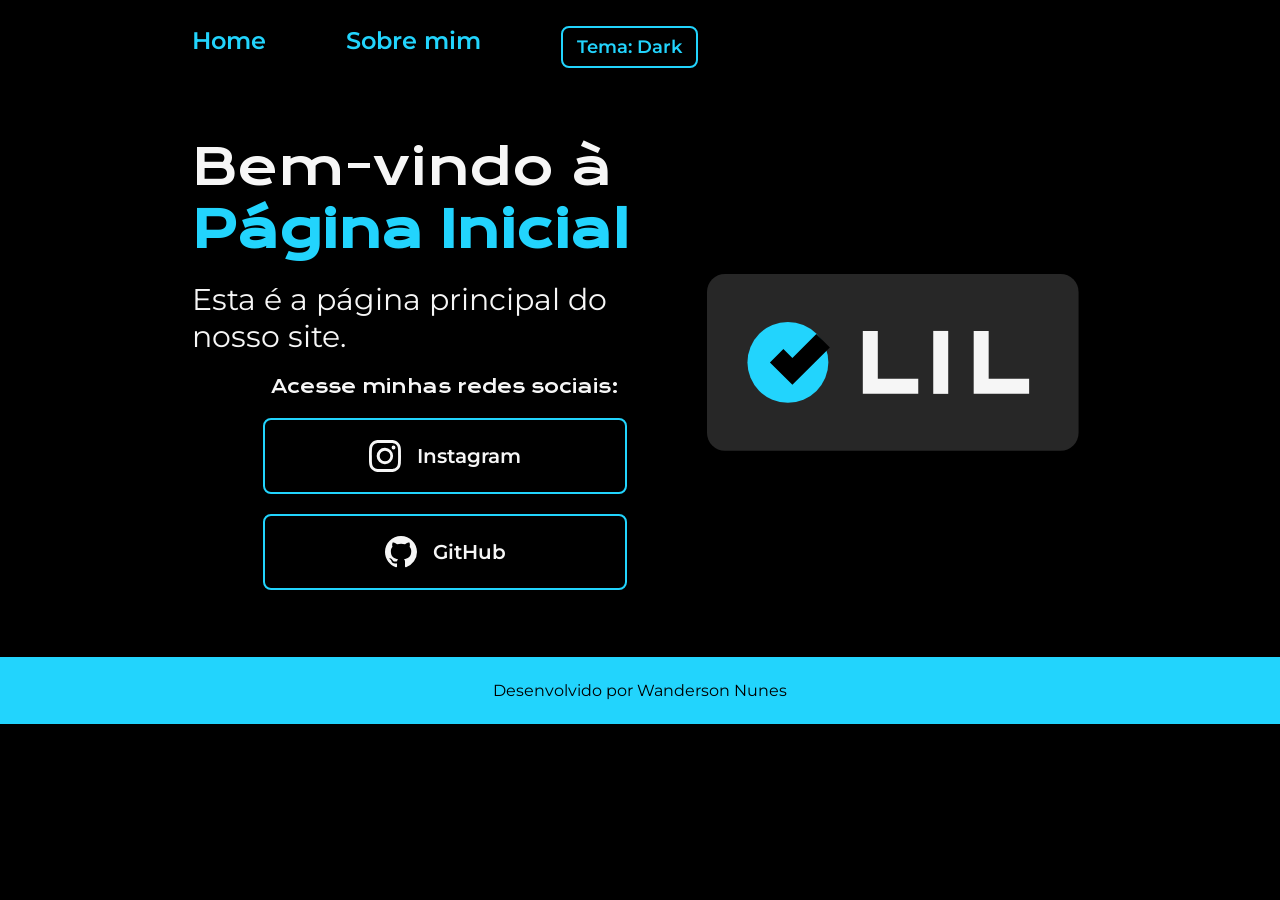
==== index.html @ 1b41ae59 "first commit" ====
<!DOCTYPE html>
<html lang="pt-br">
<head>
    <meta charset="UTF-8">
    <meta name="viewport" content="width=device-width, initial-scale=1.0">
    <title>Página Inicial</title>
    <link rel="stylesheet" href="./styles/style.css">
</head>
<body>
    <header class="cabecalho">
        <nav class="cabecalho__menu">
            <a class="cabecalho__menu__link" href="index.html">Home</a>
            <a class="cabecalho__menu__link" href="about.html">Sobre mim</a>
                    <button class="cabecalho__menu__botao" id="toggleTheme" type="button">Tema: Dark</button>
        </nav>
    </header>
    <main class="apresentacao">
        <section class="apresentacao__conteudo">
            <h1 class="apresentacao__conteudo__titulo">
                Bem-vindo à 
                <strong>
                    Página Inicial
                </strong>
            </h1>
            <p class="apresentacao__conteudo__texto">
                Esta é a página principal do nosso site.
            </p>
            <div class="apresentacao__conteudo__links">
                <h2 class="apresentacao__conteudo__links__subtitulo">Acesse minhas redes sociais:</h2>
                <a class="apresentacao__conteudo__links_link" href="https://www.instagram.com/wandersonkent22">
                    <!-- <img src="./assets/instagram.png" alt="Instagram" class="icone_instagram"> -->
                    <svg xmlns="http://www.w3.org/2000/svg" width="32" height="32" fill="currentColor" class="bi bi-instagram" viewBox="0 0 16 16">
                        <path d="M8 0C5.829 0 5.556.01 4.703.048 3.85.088 3.269.222 2.76.42a3.9 3.9 0 0 0-1.417.923A3.9 3.9 0 0 0 .42 2.76C.222 3.268.087 3.85.048 4.7.01 5.555 0 5.827 0 8.001c0 2.172.01 2.444.048 3.297.04.852.174 1.433.372 1.942.205.526.478.972.923 1.417.444.445.89.719 1.416.923.51.198 1.09.333 1.942.372C5.555 15.99 5.827 16 8 16s2.444-.01 3.298-.048c.851-.04 1.434-.174 1.943-.372a3.9 3.9 0 0 0 1.416-.923c.445-.445.718-.891.923-1.417.197-.509.332-1.09.372-1.942C15.99 10.445 16 10.173 16 8s-.01-2.445-.048-3.299c-.04-.851-.175-1.433-.372-1.941a3.9 3.9 0 0 0-.923-1.417A3.9 3.9 0 0 0 13.24.42c-.51-.198-1.092-.333-1.943-.372C10.443.01 10.172 0 7.998 0zm-.717 1.442h.718c2.136 0 2.389.007 3.232.046.78.035 1.204.166 1.486.275.373.145.64.319.92.599s.453.546.598.92c.11.281.24.705.275 1.485.039.843.047 1.096.047 3.231s-.008 2.389-.047 3.232c-.035.78-.166 1.203-.275 1.485a2.5 2.5 0 0 1-.599.919c-.28.28-.546.453-.92.598-.28.11-.704.24-1.485.276-.843.038-1.096.047-3.232.047s-2.39-.009-3.233-.047c-.78-.036-1.203-.166-1.485-.276a2.5 2.5 0 0 1-.92-.598 2.5 2.5 0 0 1-.6-.92c-.109-.281-.24-.705-.275-1.485-.038-.843-.046-1.096-.046-3.233s.008-2.388.046-3.231c.036-.78.166-1.204.276-1.486.145-.373.319-.64.599-.92s.546-.453.92-.598c.282-.11.705-.24 1.485-.276.738-.034 1.024-.044 2.515-.045zm4.988 1.328a.96.96 0 1 0 0 1.92.96.96 0 0 0 0-1.92m-4.27 1.122a4.109 4.109 0 1 0 0 8.217 4.109 4.109 0 0 0 0-8.217m0 1.441a2.667 2.667 0 1 1 0 5.334 2.667 2.667 0 0 1 0-5.334"/>
                    </svg>                     
                    Instagram
                </a>
                <a class="apresentacao__conteudo__links_link" href="https://github.com/W4nd3v">
                    <!-- <img src="./assets/github.png" alt="GitHub" class="icone_github"> -->
                    <svg xmlns="http://www.w3.org/2000/svg" width="32" height="32" fill="currentColor" class="bi bi-github" viewBox="0 0 16 16">
                        <path d="M8 0C3.58 0 0 3.58 0 8c0 3.54 2.29 6.53 5.47 7.59.4.07.55-.17.55-.38 0-.19-.01-.82-.01-1.49-2.01.37-2.53-.49-2.69-.94-.09-.23-.48-.94-.82-1.13-.28-.15-.68-.52-.01-.53.63-.01 1.08.58 1.23.82.72 1.21 1.87.87 2.33.66.07-.52.28-.87.51-1.07-1.78-.2-3.64-.89-3.64-3.95 0-.87.31-1.59.82-2.15-.08-.2-.36-1.02.08-2.12 0 0 .67-.21 2.2.82.64-.18 1.32-.27 2-.27s1.36.09 2 .27c1.53-1.04 2.2-.82 2.2-.82.44 1.1.16 1.92.08 2.12.51.56.82 1.27.82 2.15 0 3.07-1.87 3.75-3.65 3.95.29.25.54.73.54 1.48 0 1.07-.01 1.93-.01 2.2 0 .21.15.46.55.38A8.01 8.01 0 0 0 16 8c0-4.42-3.58-8-8-8"/>
                    </svg>                     
                    GitHub
                </a>
            </div>
        </section>
        <svg class="heroSvg" viewBox="0 0 520 260" role="img" aria-label="Ilustração (SVG) que muda de cor com o tema">
            <rect x="12" y="12" width="496" height="236" rx="24" class="heroBg"/>
            <circle cx="120" cy="130" r="54" class="heroAccent"/>
            <path d="M220 172V88h20v64h54v20h-74z" class="heroText"/>
            <path d="M314 172V88h20v84h-20z" class="heroText"/>
            <path d="M368 172V88h20v64h54v20h-74z" class="heroText"/>
            <path d="M96 130l18-18 12 12 32-32 18 18-50 50-30-30z" class="heroCheck"/>
        </svg>
    </main>
    <footer class="rodape">
        Desenvolvido por Wanderson Nunes
    </footer>
    <script src="./scripts/theme.js"></script>
</body>
</html>
---- styles/style.css ----
@import url('https://fonts.googleapis.com/css2?family=Krona+One&family=Montserrat:ital,wght@0,100..900;1,100..900&display=swap');

:root {
    --cor-primaria: #000000; 
    --cor-secundaria: #F6F6F6; 
    --cor-destaque: #22d4fd; 
    --cor-transicao: #272727;

    --fonte-primaria: 'Krona One', sans-serif;
    --fonte-secundaria: 'Montserrat', sans-serif;
}

/* =========================
   TEMAS (paletas)
   Troca automática quando <html data-theme="...">
   ========================= */

/* Tema claro */
html[data-theme="light"] {
    --cor-primaria: #ffffff;
    --cor-secundaria: #111827;
    --cor-destaque: #2563eb;
    --cor-transicao: #e5e7eb;
}

/* Tema roxo */
html[data-theme="purple"] {
    --cor-primaria: #0b0614;
    --cor-secundaria: #f5f3ff;
    --cor-destaque: #a855f7;
    --cor-transicao: #241233;
}

/* Tema verde (extra de exemplo) */
html[data-theme="green"] {
    --cor-primaria: #041b12;
    --cor-secundaria: #F6F6F6;
    --cor-destaque: #10b981;
    --cor-transicao: #063026;
}

/* Transição suave ao trocar de tema */
body {
    transition: background-color .25s, color .25s;
}


* {
    margin: 0; /* Remove as margens padrão de todos os elementos */
    padding: 0; /* Remove o preenchimento padrão de todos os elementos */

}

.cabecalho {
    padding: 2% 0% 0% 15% ;

}

.cabecalho__menu {
    display: flex; /* Define o layout como flexível para organizar os elementos em linha ou coluna */
    gap: 80px; /* Adiciona um espaço de 80 pixels entre os itens do menu */

}

.cabecalho__menu__link {
    font-family: var(--fonte-secundaria);
    font-size: 24px;
    font-weight: 600;
    text-decoration: none; /* Remove a decoração de texto (sublinhado) dos links */
    color: var(--cor-destaque);

}

.apresentacao {
    display: flex; /* Define o layout como flexível para organizar os elementos em linha ou coluna */
    align-items: center; /* Alinha os itens ao centro horizontalmente */
    justify-content: space-between;
    margin: 5.25% 15%;

}

/* Usanddo para limitar o comprimento máximo de caracteres da linha */
.apresentacao__conteudo {
    width: 520px;
    display: flex;
    flex-direction: column;
    gap: 20px;
}

.apresentacao__conteudo__titulo {
    font-size: 50px;
    font-family: var(--fonte-primaria);
    font-weight: 400;
}

.apresentacao__conteudo__texto {
    font-size: 30px;
    font-family: var(--fonte-secundaria);
    font-optical-sizing: auto;
    font-weight: 400;
    font-style: normal;    
}

.apresentacao__conteudo__links{
    display: flex;
    flex-direction: column;
    justify-content: space-between;
    align-items: center;
    gap: 20px;
}

.apresentacao__conteudo__links__subtitulo {
    font-size: 18px;
    font-family: var(--fonte-primaria);
    font-weight: 400;
}

.apresentacao__conteudo__links_link {
    display: flex;
    justify-content: center;
    gap: 16px;
    border: 2px solid var(--cor-destaque);
    width: 360px;
    text-align: center;
    border-radius: 8px;
    font-size: 20px;
    font-weight: 600;
    padding: 20px 0;
    text-decoration: none;
    color: var(--cor-secundaria);
    font-family: var(--fonte-secundaria);
    align-items: center;

}

.apresentacao__conteudo__links_link:hover {
    background-color: var(--cor-transicao);
    color: var(--cor-primaria);
    /* transition: 0.3s ease-in-out; */
}

/* ### QUANDO PASSA O MOUSE MUDA A COR E A IMAGEM */
.apresentacao__conteudo__links_link:hover .icone_instagram {
    content: url("../assets/instagram_PRETO.png");
}

.apresentacao__conteudo__links_link:hover .icone_github {
    content: url("../assets/github_PRETO.png");
}

body {
    /* height: 100vh; Define a altura do corpo para ocupar toda a altura da janela de visualização */
    box-sizing: border-box; /* Define o modelo de caixa para incluir bordas e preenchimento sem sobresair do limite estabelecido*/
    background-color: var(--cor-primaria); /* Define a cor de fundo como preto */
    color: var(--cor-secundaria); /* Define a cor do texto como branco */   

}

.titulo-destaque {
    color: var(--cor-destaque); /* Define a cor do título de destaque como marrom escuro */
}

strong {
    color: var(--cor-destaque); /* Define a cor do texto em negrito como marrom escuro */
}

.rodape {
    padding: 24px;
    color: var(--cor-primaria);
    background-color: var(--cor-destaque);
    text-align: center;
    font-family: var(--fonte-secundaria);
    font-weight: 400;
}


/* Botão de tema no menu */
.cabecalho__menu__botao {
    background: transparent;
    border: 2px solid var(--cor-destaque);
    color: var(--cor-destaque);
    font-family: var(--fonte-secundaria);
    font-size: 18px;
    font-weight: 600;
    padding: 8px 14px;
    border-radius: 8px;
    cursor: pointer;
}

.cabecalho__menu__botao:hover {
    background: var(--cor-transicao);
}


/* SVG que muda de cor com o tema (porque usa variáveis) */
.heroSvg{
    width: 400px;
    max-width: 100%;
    height: auto;
}

.heroBg{ fill: var(--cor-transicao); }
.heroAccent{ fill: var(--cor-destaque); }
.heroText{ fill: var(--cor-secundaria); }
.heroCheck{ fill: var(--cor-primaria); }
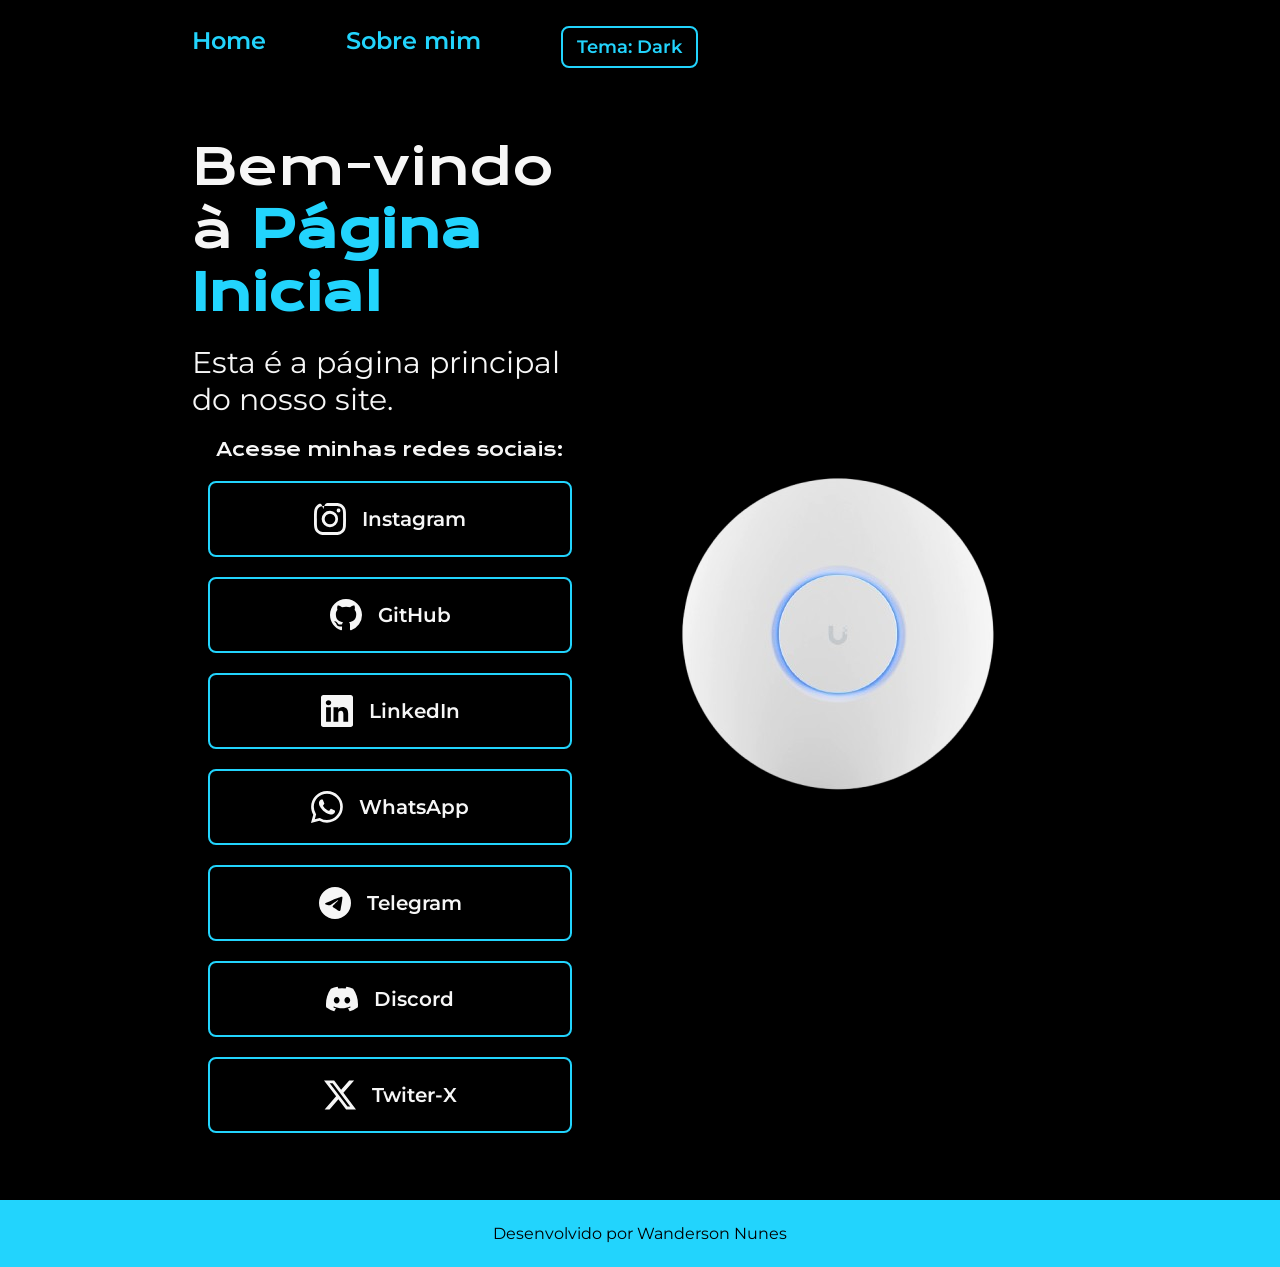
==== commit aefa9c1f: "Mais botões" ====
--- a/index.html
+++ b/index.html
@@ -27,30 +27,60 @@
             </p>
             <div class="apresentacao__conteudo__links">
                 <h2 class="apresentacao__conteudo__links__subtitulo">Acesse minhas redes sociais:</h2>
-                <a class="apresentacao__conteudo__links_link" href="https://www.instagram.com/wandersonkent22">
-                    <!-- <img src="./assets/instagram.png" alt="Instagram" class="icone_instagram"> -->
+                <a class="apresentacao__conteudo__links_link" href="https://www.instagram.com/wandersonkent22" target="_blank">
                     <svg xmlns="http://www.w3.org/2000/svg" width="32" height="32" fill="currentColor" class="bi bi-instagram" viewBox="0 0 16 16">
-                        <path d="M8 0C5.829 0 5.556.01 4.703.048 3.85.088 3.269.222 2.76.42a3.9 3.9 0 0 0-1.417.923A3.9 3.9 0 0 0 .42 2.76C.222 3.268.087 3.85.048 4.7.01 5.555 0 5.827 0 8.001c0 2.172.01 2.444.048 3.297.04.852.174 1.433.372 1.942.205.526.478.972.923 1.417.444.445.89.719 1.416.923.51.198 1.09.333 1.942.372C5.555 15.99 5.827 16 8 16s2.444-.01 3.298-.048c.851-.04 1.434-.174 1.943-.372a3.9 3.9 0 0 0 1.416-.923c.445-.445.718-.891.923-1.417.197-.509.332-1.09.372-1.942C15.99 10.445 16 10.173 16 8s-.01-2.445-.048-3.299c-.04-.851-.175-1.433-.372-1.941a3.9 3.9 0 0 0-.923-1.417A3.9 3.9 0 0 0 13.24.42c-.51-.198-1.092-.333-1.943-.372C10.443.01 10.172 0 7.998 0zm-.717 1.442h.718c2.136 0 2.389.007 3.232.046.78.035 1.204.166 1.486.275.373.145.64.319.92.599s.453.546.598.92c.11.281.24.705.275 1.485.039.843.047 1.096.047 3.231s-.008 2.389-.047 3.232c-.035.78-.166 1.203-.275 1.485a2.5 2.5 0 0 1-.599.919c-.28.28-.546.453-.92.598-.28.11-.704.24-1.485.276-.843.038-1.096.047-3.232.047s-2.39-.009-3.233-.047c-.78-.036-1.203-.166-1.485-.276a2.5 2.5 0 0 1-.92-.598 2.5 2.5 0 0 1-.6-.92c-.109-.281-.24-.705-.275-1.485-.038-.843-.046-1.096-.046-3.233s.008-2.388.046-3.231c.036-.78.166-1.204.276-1.486.145-.373.319-.64.599-.92s.546-.453.92-.598c.282-.11.705-.24 1.485-.276.738-.034 1.024-.044 2.515-.045zm4.988 1.328a.96.96 0 1 0 0 1.92.96.96 0 0 0 0-1.92m-4.27 1.122a4.109 4.109 0 1 0 0 8.217 4.109 4.109 0 0 0 0-8.217m0 1.441a2.667 2.667 0 1 1 0 5.334 2.667 2.667 0 0 1 0-5.334"/>
+                        <path d="M8 0C5.829 0 5.556.01 4.7 03.048 3.85.088 3.269.222 2.76.42a3.9 3.9 0 0 0-1.417.923A3.9 3.9 0 0 0 .42 2.76C.222 3.268.087 3.85.048 4.7.01 5.555 0 5.827 0 8.001c0 2.172.01 2.444.048 3.297.04.852.174 1.433.372 1.942.205.526.478.972.923 1.417.444.445.89.719 1.416.923.51.198 1.09.333 1.942.372C5.555 15.99 5.827 16 8 16s2.444-.01 3.298-.048c.851-.04 1.434-.174 1.943-.372a3.9 3.9 0 0 0 1.416-.923c.445-.445.718-.891.923-1.417.197-.509.332-1.09.372-1.942C15.99 10.445 16 10.173 16 8s-.01-2.445-.048-3.299c-.04-.851-.175-1.433-.372-1.941a3.9 3.9 0 0 0-.923-1.417A3.9 3.9 0 0 0 13.24.42c-.51-.198-1.092-.333-1.943-.372C10.443.01 10.172 0 7.998 0zm-.717 1.442h.718c2.136 0 2.389.007 3.232.046.78.035 1.204.166 1.486.275.373.145.64.319.92.599s.453.546.598.92c.11.281.24.705.275 1.485.039.843.047 1.096.047 3.231s-.008 2.389-.047 3.232c-.035.78-.166 1.203-.275 1.485a2.5 2.5 0 0 1-.599.919c-.28.28-.546.453-.92.598-.28.11-.704.24-1.485.276-.843.038-1.096.047-3.232.047s-2.39-.009-3.233-.047c-.78-.036-1.203-.166-1.485-.276a2.5 2.5 0 0 1-.92-.598 2.5 2.5 0 0 1-.6-.92c-.109-.281-.24-.705-.275-1.485-.038-.843-.046-1.096-.046-3.233s.008-2.388.046-3.231c.036-.78.166-1.204.276-1.486.145-.373.319-.64.599-.92s.546-.453.92-.598c.282-.11.705-.24 1.485-.276.738-.034 1.024-.044 2.515-.045zm4.988 1.328a.96.96 0 1 0 0 1.92.96.96 0 0 0 0-1.92m-4.27 1.122a4.109 4.109 0 1 0 0 8.217 4.109 4.109 0 0 0 0-8.217m0 1.441a2.667 2.667 0 1 1 0 5.334 2.667 2.667 0 0 1 0-5.334"/>
                     </svg>                     
                     Instagram
                 </a>
-                <a class="apresentacao__conteudo__links_link" href="https://github.com/W4nd3v">
-                    <!-- <img src="./assets/github.png" alt="GitHub" class="icone_github"> -->
+                <a class="apresentacao__conteudo__links_link" href="https://github.com/W4nd3v" target="_blank">
                     <svg xmlns="http://www.w3.org/2000/svg" width="32" height="32" fill="currentColor" class="bi bi-github" viewBox="0 0 16 16">
                         <path d="M8 0C3.58 0 0 3.58 0 8c0 3.54 2.29 6.53 5.47 7.59.4.07.55-.17.55-.38 0-.19-.01-.82-.01-1.49-2.01.37-2.53-.49-2.69-.94-.09-.23-.48-.94-.82-1.13-.28-.15-.68-.52-.01-.53.63-.01 1.08.58 1.23.82.72 1.21 1.87.87 2.33.66.07-.52.28-.87.51-1.07-1.78-.2-3.64-.89-3.64-3.95 0-.87.31-1.59.82-2.15-.08-.2-.36-1.02.08-2.12 0 0 .67-.21 2.2.82.64-.18 1.32-.27 2-.27s1.36.09 2 .27c1.53-1.04 2.2-.82 2.2-.82.44 1.1.16 1.92.08 2.12.51.56.82 1.27.82 2.15 0 3.07-1.87 3.75-3.65 3.95.29.25.54.73.54 1.48 0 1.07-.01 1.93-.01 2.2 0 .21.15.46.55.38A8.01 8.01 0 0 0 16 8c0-4.42-3.58-8-8-8"/>
                     </svg>                     
                     GitHub
                 </a>
+                <a class="apresentacao__conteudo__links_link" href="https://www.linkedin.com/in/wanderson-nunes-b958a5233" target="_blank">
+                    <svg xmlns="http://www.w3.org/2000/svg" width="32" height="32" fill="currentColor" class="bi bi-linkedin" viewBox="0 0 16 16">
+                    <path d="M0 1.146C0 .513.526 0 1.175 0h13.65C15.474 0 16 .513 16 1.146v13.708c0 .633-.526 1.146-1.175 1.146H1.175C.526 16 0 15.487 0 14.854zm4.943 12.248V6.169H2.542v7.225zm-1.2-8.212c.837 0 1.358-.554 1.358-1.248-.015-.709-.52-1.248-1.342-1.248S2.4 3.226 2.4 3.934c0 .694.521 1.248 1.327 1.248zm4.908 8.212V9.359c0-.216.016-.432.08-.586.173-.431.568-.878 1.232-.878.869 0 1.216.662 1.216 1.634v3.865h2.401V9.25c0-2.22-1.184-3.252-2.764-3.252-1.274 0-1.845.7-2.165 1.193v.025h-.016l.016-.025V6.169h-2.4c.03.678 0 7.225 0 7.225z"/>
+                    </svg>                     
+                    LinkedIn
+                </a>
+                <a class="apresentacao__conteudo__links_link" href="https://wa.me/5588997230281" target="_blank">
+                    <svg xmlns="http://www.w3.org/2000/svg" width="32" height="32" fill="currentColor" class="bi bi-whatsapp" viewBox="0 0 16 16">
+                    <path d="M13.601 2.326A7.85 7.85 0 0 0 7.994 0C3.627 0 .068 3.558.064 7.926c0 1.399.366 2.76 1.057 3.965L0 16l4.204-1.102a7.9 7.9 0 0 0 3.79.965h.004c4.368 0 7.926-3.558 7.93-7.93A7.9 7.9 0 0 0 13.6 2.326zM7.994 14.521a6.6 6.6 0 0 1-3.356-.92l-.24-.144-2.494.654.666-2.433-.156-.251a6.56 6.56 0 0 1-1.007-3.505c0-3.626 2.957-6.584 6.591-6.584a6.56 6.56 0 0 1 4.66 1.931 6.56 6.56 0 0 1 1.928 4.66c-.004 3.639-2.961 6.592-6.592 6.592m3.615-4.934c-.197-.099-1.17-.578-1.353-.646-.182-.065-.315-.099-.445.099-.133.197-.513.646-.627.775-.114.133-.232.148-.43.05-.197-.1-.836-.308-1.592-.985-.59-.525-.985-1.175-1.103-1.372-.114-.198-.011-.304.088-.403.087-.088.197-.232.296-.346.1-.114.133-.198.198-.33.065-.134.034-.248-.015-.347-.05-.099-.445-1.076-.612-1.47-.16-.389-.323-.335-.445-.34-.114-.007-.247-.007-.38-.007a.73.73 0 0 0-.529.247c-.182.198-.691.677-.691 1.654s.71 1.916.81 2.049c.098.133 1.394 2.132 3.383 2.992.47.205.84.326 1.129.418.475.152.904.129 1.246.08.38-.058 1.171-.48 1.338-.943.164-.464.164-.86.114-.943-.049-.084-.182-.133-.38-.232"/>
+                    </svg>                     
+                    WhatsApp 
+                </a>
+
+                <a class="apresentacao__conteudo__links_link" href="https://web.telegram.org/@W4nd3v" target="_blank"> 
+                    <svg xmlns="http://www.w3.org/2000/svg" width="32" height="32" fill="currentColor" class="bi bi-telegram" viewBox="0 0 16 16">
+                    <path d="M16 8A8 8 0 1 1 0 8a8 8 0 0 1 16 0M8.287 5.906q-1.168.486-4.666 2.01-.567.225-.595.442c-.03.243.275.339.69.47l.175.055c.408.133.958.288 1.243.294q.39.01.868-.32 3.269-2.206 3.374-2.23c.05-.012.12-.026.166.016s.042.12.037.141c-.03.129-1.227 1.241-1.846 1.817-.193.18-.33.307-.358.336a8 8 0 0 1-.188.186c-.38.366-.664.64.015 1.088.327.216.589.393.85.571.284.194.568.387.936.629q.14.092.27.187c.331.236.63.448.997.414.214-.02.435-.22.547-.82.265-1.417.786-4.486.906-5.751a1.4 1.4 0 0 0-.013-.315.34.34 0 0 0-.114-.217.53.53 0 0 0-.31-.093c-.3.005-.763.166-2.984 1.09"/>
+                    </svg>                    
+                    Telegram
+                </a>                
+                <a class="apresentacao__conteudo__links_link" href="https://discord.com/@wanderson08439" target="_blank"> 
+                    <svg xmlns="http://www.w3.org/2000/svg" width="32" height="32" fill="currentColor" class="bi bi-discord" viewBox="0 0 16 16">
+                    <path d="M13.545 2.907a13.2 13.2 0 0 0-3.257-1.011.05.05 0 0 0-.052.025c-.141.25-.297.577-.406.833a12.2 12.2 0 0 0-3.658 0 8 8 0 0 0-.412-.833.05.05 0 0 0-.052-.025c-1.125.194-2.22.534-3.257 1.011a.04.04 0 0 0-.021.018C.356 6.024-.213 9.047.066 12.032q.003.022.021.037a13.3 13.3 0 0 0 3.995 2.02.05.05 0 0 0 .056-.019q.463-.63.818-1.329a.05.05 0 0 0-.01-.059l-.018-.011a9 9 0 0 1-1.248-.595.05.05 0 0 1-.02-.066l.015-.019q.127-.095.248-.195a.05.05 0 0 1 .051-.007c2.619 1.196 5.454 1.196 8.041 0a.05.05 0 0 1 .053.007q.121.1.248.195a.05.05 0 0 1-.004.085 8 8 0 0 1-1.249.594.05.05 0 0 0-.03.03.05.05 0 0 0 .003.041c.24.465.515.909.817 1.329a.05.05 0 0 0 .056.019 13.2 13.2 0 0 0 4.001-2.02.05.05 0 0 0 .021-.037c.334-3.451-.559-6.449-2.366-9.106a.03.03 0 0 0-.02-.019m-8.198 7.307c-.789 0-1.438-.724-1.438-1.612s.637-1.613 1.438-1.613c.807 0 1.45.73 1.438 1.613 0 .888-.637 1.612-1.438 1.612m5.316 0c-.788 0-1.438-.724-1.438-1.612s.637-1.613 1.438-1.613c.807 0 1.451.73 1.438 1.613 0 .888-.631 1.612-1.438 1.612"/>
+                    </svg>                    
+                    Discord 
+                </a>                 
+                <a class="apresentacao__conteudo__links_link" href="https://x.com/W4nd3v" target="_blank">
+                    <svg xmlns="http://www.w3.org/2000/svg" width="32" height="32" fill="currentColor" class="bi bi-twitter-x" viewBox="0 0 16 16">
+                    <path d="M12.6.75h2.454l-5.36 6.142L16 15.25h-4.937l-3.867-5.07-4.425 5.07H.316l5.733-6.57L0 .75h5.063l3.495 4.633L12.601.75Zm-.86 13.028h1.36L4.323 2.145H2.865z"/>
+                    </svg>                    
+                    Twiter-X 
+                </a>                
             </div>
         </section>
-        <svg class="heroSvg" viewBox="0 0 520 260" role="img" aria-label="Ilustração (SVG) que muda de cor com o tema">
+        <img src="assets/unifi.png" alt="Vamos construir algo incrível juntos!" class="apresentacao__conteudo__imagem">
+        <!-- <svg class="heroSvg" viewBox="0 0 520 260" role="img" aria-label="Ilustração (SVG) que muda de cor com o tema">
             <rect x="12" y="12" width="496" height="236" rx="24" class="heroBg"/>
             <circle cx="120" cy="130" r="54" class="heroAccent"/>
             <path d="M220 172V88h20v64h54v20h-74z" class="heroText"/>
             <path d="M314 172V88h20v84h-20z" class="heroText"/>
             <path d="M368 172V88h20v64h54v20h-74z" class="heroText"/>
             <path d="M96 130l18-18 12 12 32-32 18 18-50 50-30-30z" class="heroCheck"/>
-        </svg>
+        </svg> -->
     </main>
     <footer class="rodape">
         Desenvolvido por Wanderson Nunes
